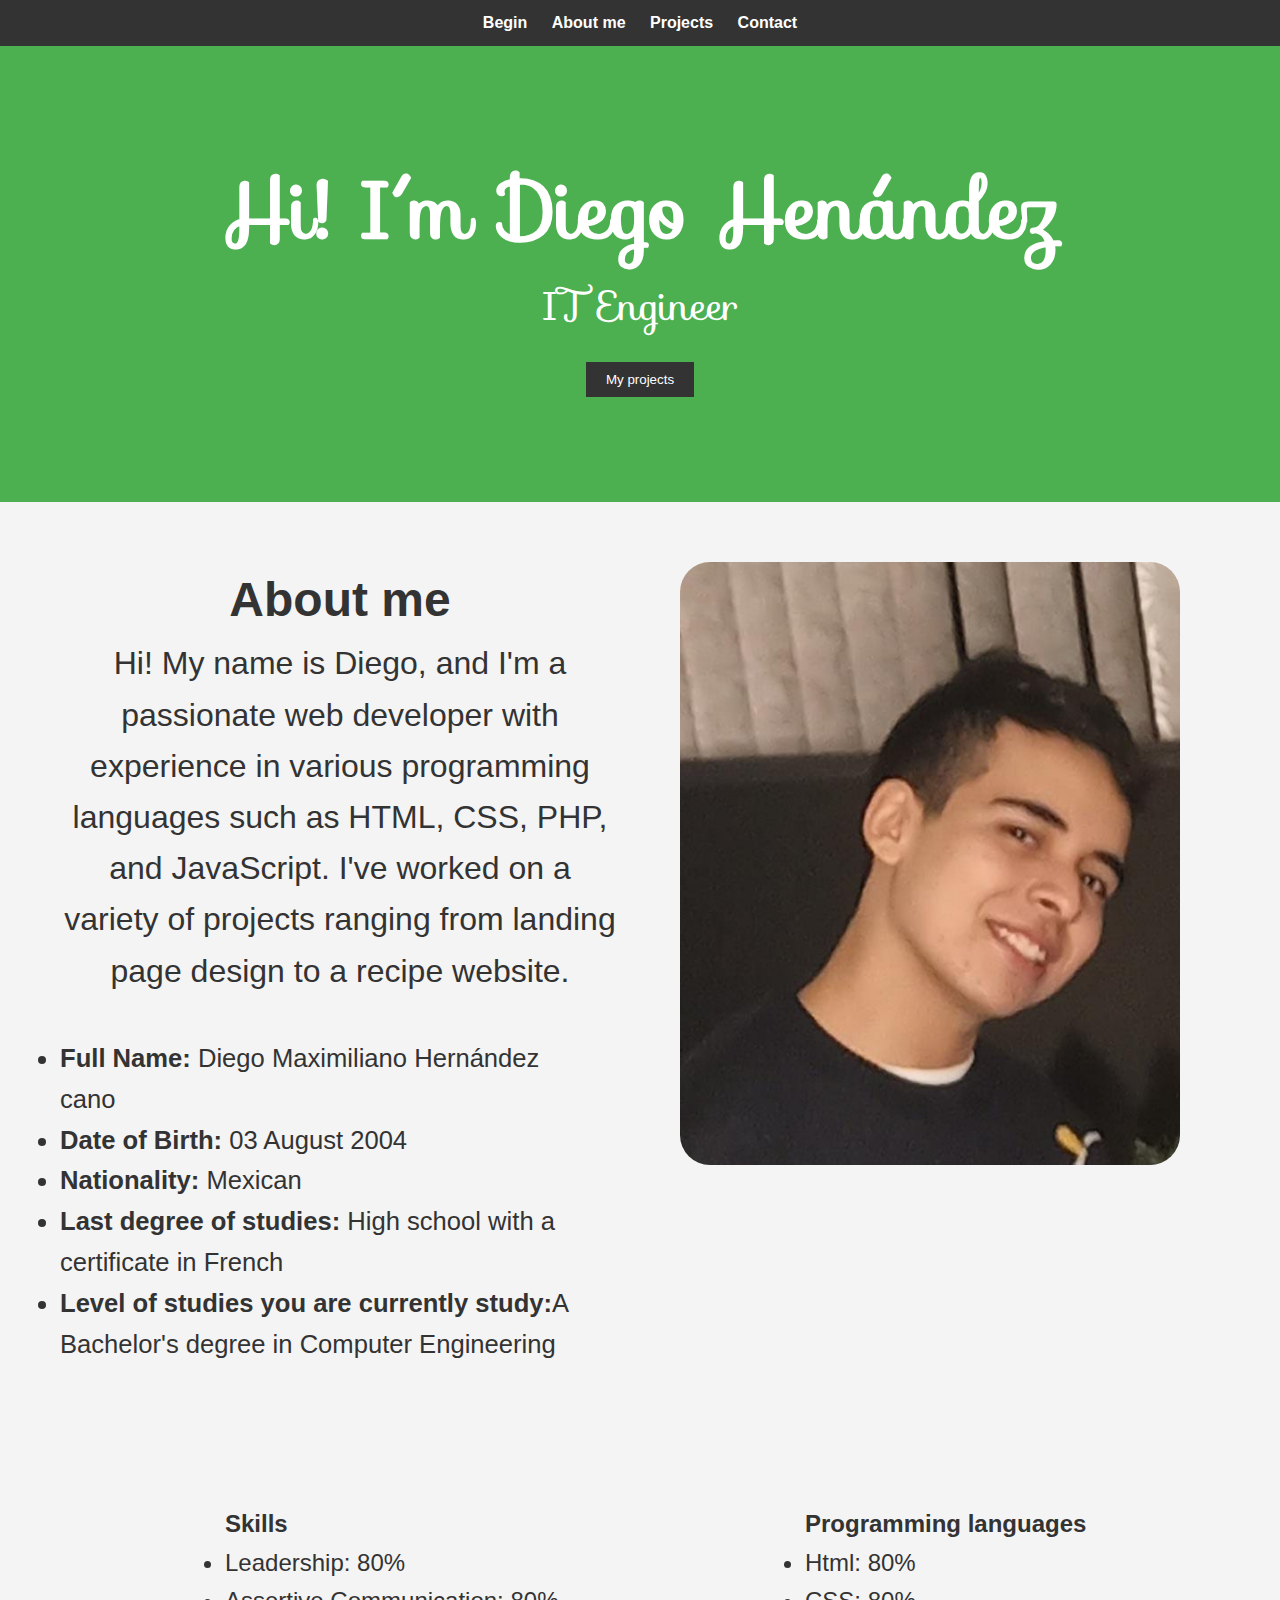
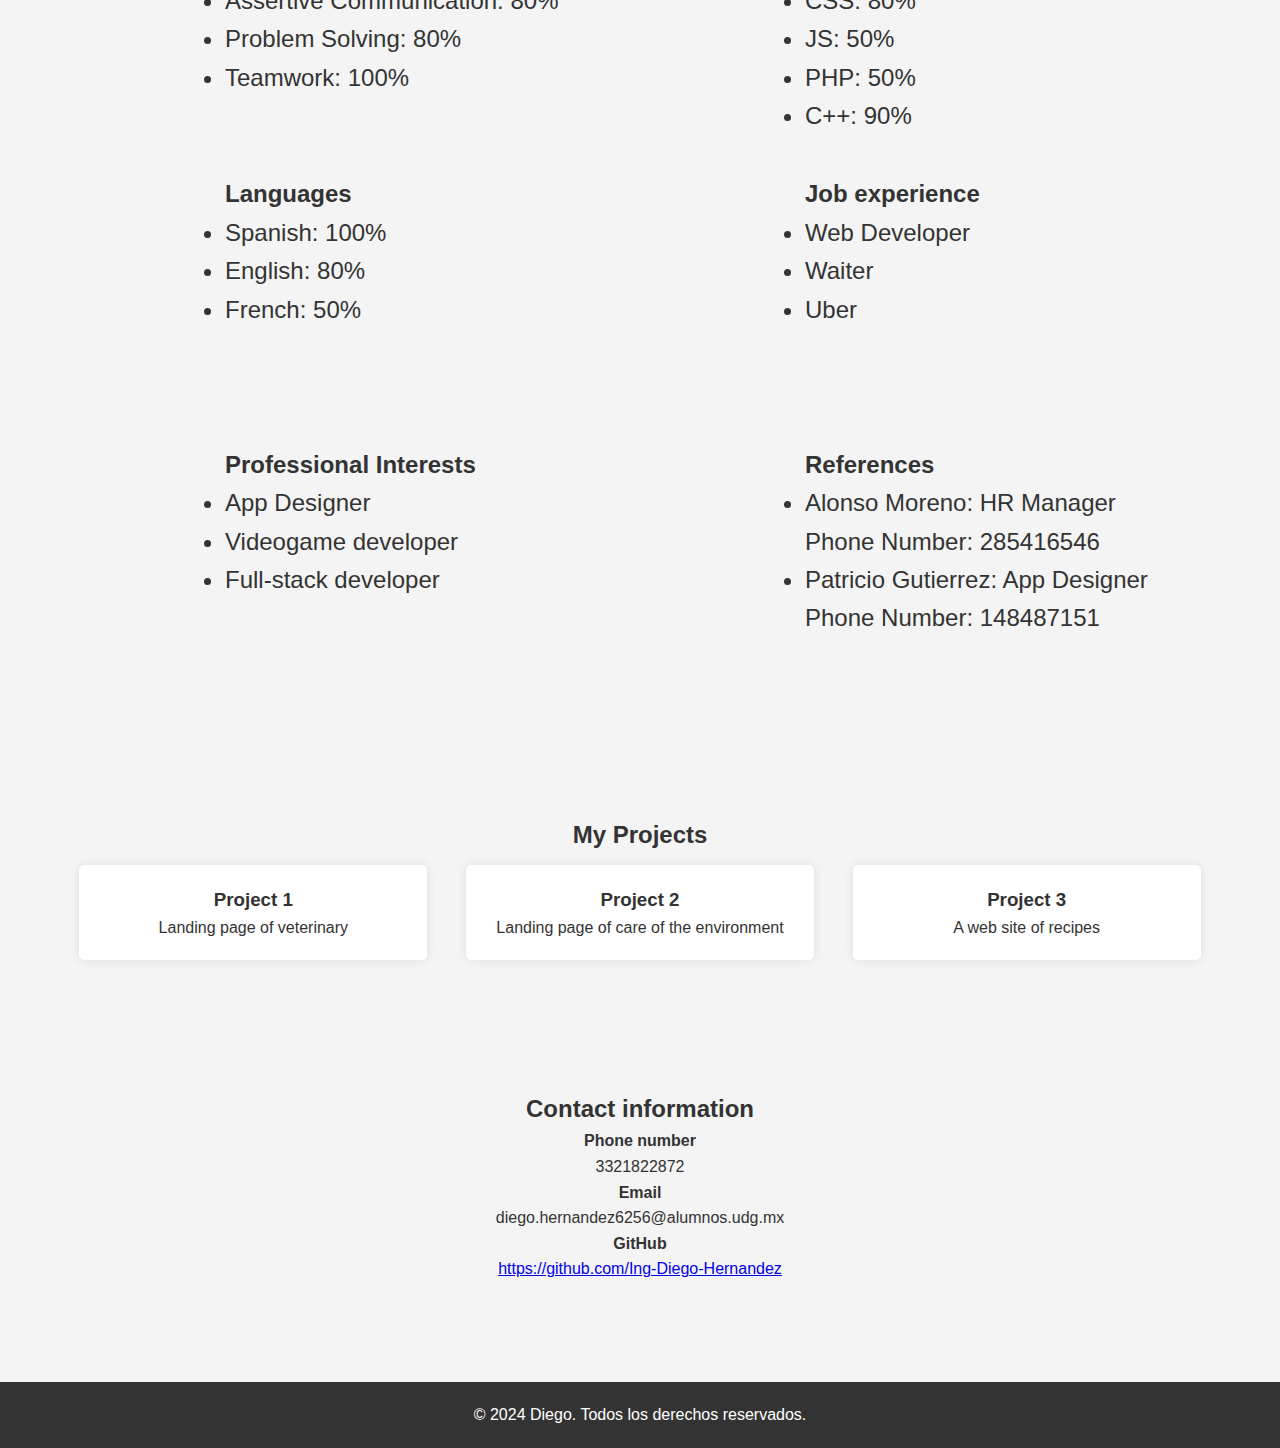
==== index.html @ ef908d8e "commit" ====
<!DOCTYPE html>
<html lang="en">
<head>
    <meta charset="UTF-8">
    <meta name="viewport" content="width=device-width, initial-scale=1.0">
    <title>Mi Portafolio</title>
    <link rel="stylesheet" href="styles/style.css">
    <link rel="stylesheet" href="https://fonts.googleapis.com/css?family=Sofia">
</head>
<body>
    <header>
        <nav>
            <ul>
                <li><a href="#home">Begin</a></li>
                <li><a href="#about">About me</a></li>
                <li><a href="#projects">Projects</a></li>
                <li><a href="#contact">Contact</a></li>
            </ul>
        </nav>
    </header>

    <section id="home" class="section">
        <h1>Hi! I´m Diego Henández</h1>
        <p>IT Engineer</p>
        <button onclick="scrollToSection('projects')">My projects</button>
    </section>

    <section id="about" class="about">
        <div class="left">
            <h2>About me</h2>
            <p>Hi! My name is Diego, and I'm a passionate web developer with 
                experience in various programming languages ​​such as HTML, CSS, PHP, 
                and JavaScript. I've worked on a variety of projects ranging 
                from landing page design to a recipe website.</p>
            
            <div class="about-list">
                <br>
                <li><strong>Full Name:</strong> Diego Maximiliano Hernández cano </li>

                <li><strong>Date of Birth:</strong> 03 August 2004</li>

                <li><strong>Nationality:</strong> Mexican</li>

                <li><strong>Last degree of studies:</strong> High school with a certificate in French</li>

                <li><strong>Level of studies you are currently study:</strong>A Bachelor's degree in Computer Engineering</li>

            </div>
        </div>
        <div class="right">
            <img src="/images/Yo-mero.jpg" alt="Yo mero" style="width:500px; border-radius: 30px;">
        </div>
    </section>

    <section class="skills">
        <div class="skle1">
            <h4>Skills</h4>
            <li>Leadership: 80%</li>
            <li>Assertive Communication: 80%</li>
            <li>Problem Solving: 80%</li>
            <li>Teamwork: 100%</li>
        </div>
        <div class="skri1">
            <h4>Programming languages</h4>
            <li>Html: 80%</li>
            <li>CSS: 80%</li>
            <li>JS: 50%</li>
            <li>PHP: 50%</li>
            <li>C++: 90%</li>
        </div>
        <div class="skle2">
            <h4>Languages</h4>
            <li>Spanish: 100%</li>
            <li>English: 80%</li>
            <li>French: 50%</li>
        </div>
        <div class="skri2">
            <h4>Job experience</h4>
            <li>Web Developer</li>
            <li>Waiter</li>
            <li>Uber</li>
        </div>
        <div class="skle3">
            <h4>Professional Interests</h4>
            <li>App Designer</li>
            <li>Videogame developer</li>
            <li>Full-stack developer</li>
        </div>
        <div class="skri3">
            <h4>References</h4>
            <li>Alonso Moreno: HR Manager</li>
            <p>Phone Number: 285416546</p>
            <li>Patricio Gutierrez: App Designer</li>
            <p>Phone Number: 148487151</p>
        </div>

    </section>


    <section id="projects" class="section">
        <h2>My Projects</h2>
        <div class="project-container">
            <div class="project">
                <h3>Project 1</h3>
                <p>Landing page of veterinary</p>
            </div>
            <div class="project">
                <h3>Project 2</h3>
                <p>Landing page of care of the environment</p>
            </div>
            <div class="project">
                <h3>Project 3</h3>
                <p>A web site of recipes</p>
            </div>
        </div>
    </section>

    <section id="contact" class="section">
        <h2>Contact information</h2>
        <h4>Phone number</h4>
        <p>3321822872</p>
        <h4>Email</h4>
        <p>diego.hernandez6256@alumnos.udg.mx</p>
        <h4>GitHub</h4>
        <p><a href="https://github.com/Ing-Diego-Hernandez" target="_blank">https://github.com/Ing-Diego-Hernandez</a></p>
    </section>


    <footer>
        <p>&copy; 2024 Diego. Todos los derechos reservados.</p>
    </footer>

    <script src="script.js"></script>
</body>
</html>
---- styles/style.css ----
* {
    margin: 0;
    padding: 0;
    box-sizing: border-box;
}

body {
    font-family: 'Arial', sans-serif;
    line-height: 1.6;
    color: #333;
    background-color: #f4f4f4;
}

header {
    background: #333;
    color: #fff;
    padding: 10px 0;
    text-align: center;
}

nav ul {
    list-style: none;
}

nav ul li {
    display: inline;
    margin: 0 10px;
}

nav ul li a {
    color: #fff;
    text-decoration: none;
    font-weight: bold;
}

.about {
    display: grid;
    grid-template-columns: repeat(2, 1fr);
    grid-template-rows: 1fr;
    grid-column-gap: 0px;
    grid-row-gap: 0px;
    text-align: center;
    padding: 60px;
}

.about-list {
    font-size: 0.8em;
    margin-right: 20px;
    text-align: left;
}

.left { 
    grid-area: 1 / 1 / 2 / 2; 
    font-size: 2em;
    margin-right: 20px;
}
.rigth { grid-area: 1 / 2 / 2 / 3; }


.skills {
    display: grid;
    grid-template-columns: repeat(2, 1fr);
    grid-template-rows: repeat(3, 1fr);
    grid-column-gap: 0px;
    grid-row-gap: 0px;
    text-align: center;
    padding: 60px;
}
    
.skle1 { 
    grid-area: 1 / 1 / 2 / 2; 
    font-size: 1.5em;
    margin: 20px;
    text-align: left;
    padding-left: 25%;
}
.skri1 { 
    grid-area: 1 / 2 / 2 / 3; 
    font-size: 1.5em;
    margin: 20px;
    text-align: left;
    padding-left: 25%;
}
.skle2 { 
    grid-area: 2 / 1 / 3 / 2; 
    font-size: 1.5em;
    margin: 20px;
    text-align: left;
    padding-left: 25%;
}
.skri2 { 
    grid-area: 2 / 2 / 3 / 3; 
    font-size: 1.5em;
    margin: 20px;
    text-align: left;
    padding-left: 25%;
}
.skle3 { 
    grid-area: 3 / 1 / 4 / 2; 
    font-size: 1.5em;
    margin: 20px;
    text-align: left;
    padding-left: 25%;
}
.skri3 { 
    grid-area: 3 / 2 / 4 / 3; 
    font-size: 1.5em;
    margin: 20px;
    text-align: left;
    padding-left: 25%;
}


.section {
    padding: 60px;
    text-align: center;
    
}

#home {
    background: #4CAF50;
    color: #ffffff;
    padding: 100px 20px;
    font-family: "Sofia", sans-serif;
    font-size: 2.5em;
}

button {
    padding: 10px 20px;
    background: #333;
    color: white;
    border: none;
    cursor: pointer;
}

button:hover {
    background: #555;
}

#projects .project-container {
    display: flex;
    justify-content: space-around;
    flex-wrap: wrap;
}

.project {
    background: white;
    padding: 20px;
    margin: 10px;
    border-radius: 5px;
    box-shadow: 0 0 10px rgba(0, 0, 0, 0.1);
    width: 30%;
}

footer {
    background: #333;
    color: white;
    text-align: center;
    padding: 20px;
    margin-top: 40px;
}

footer p {
    margin: 0;
}
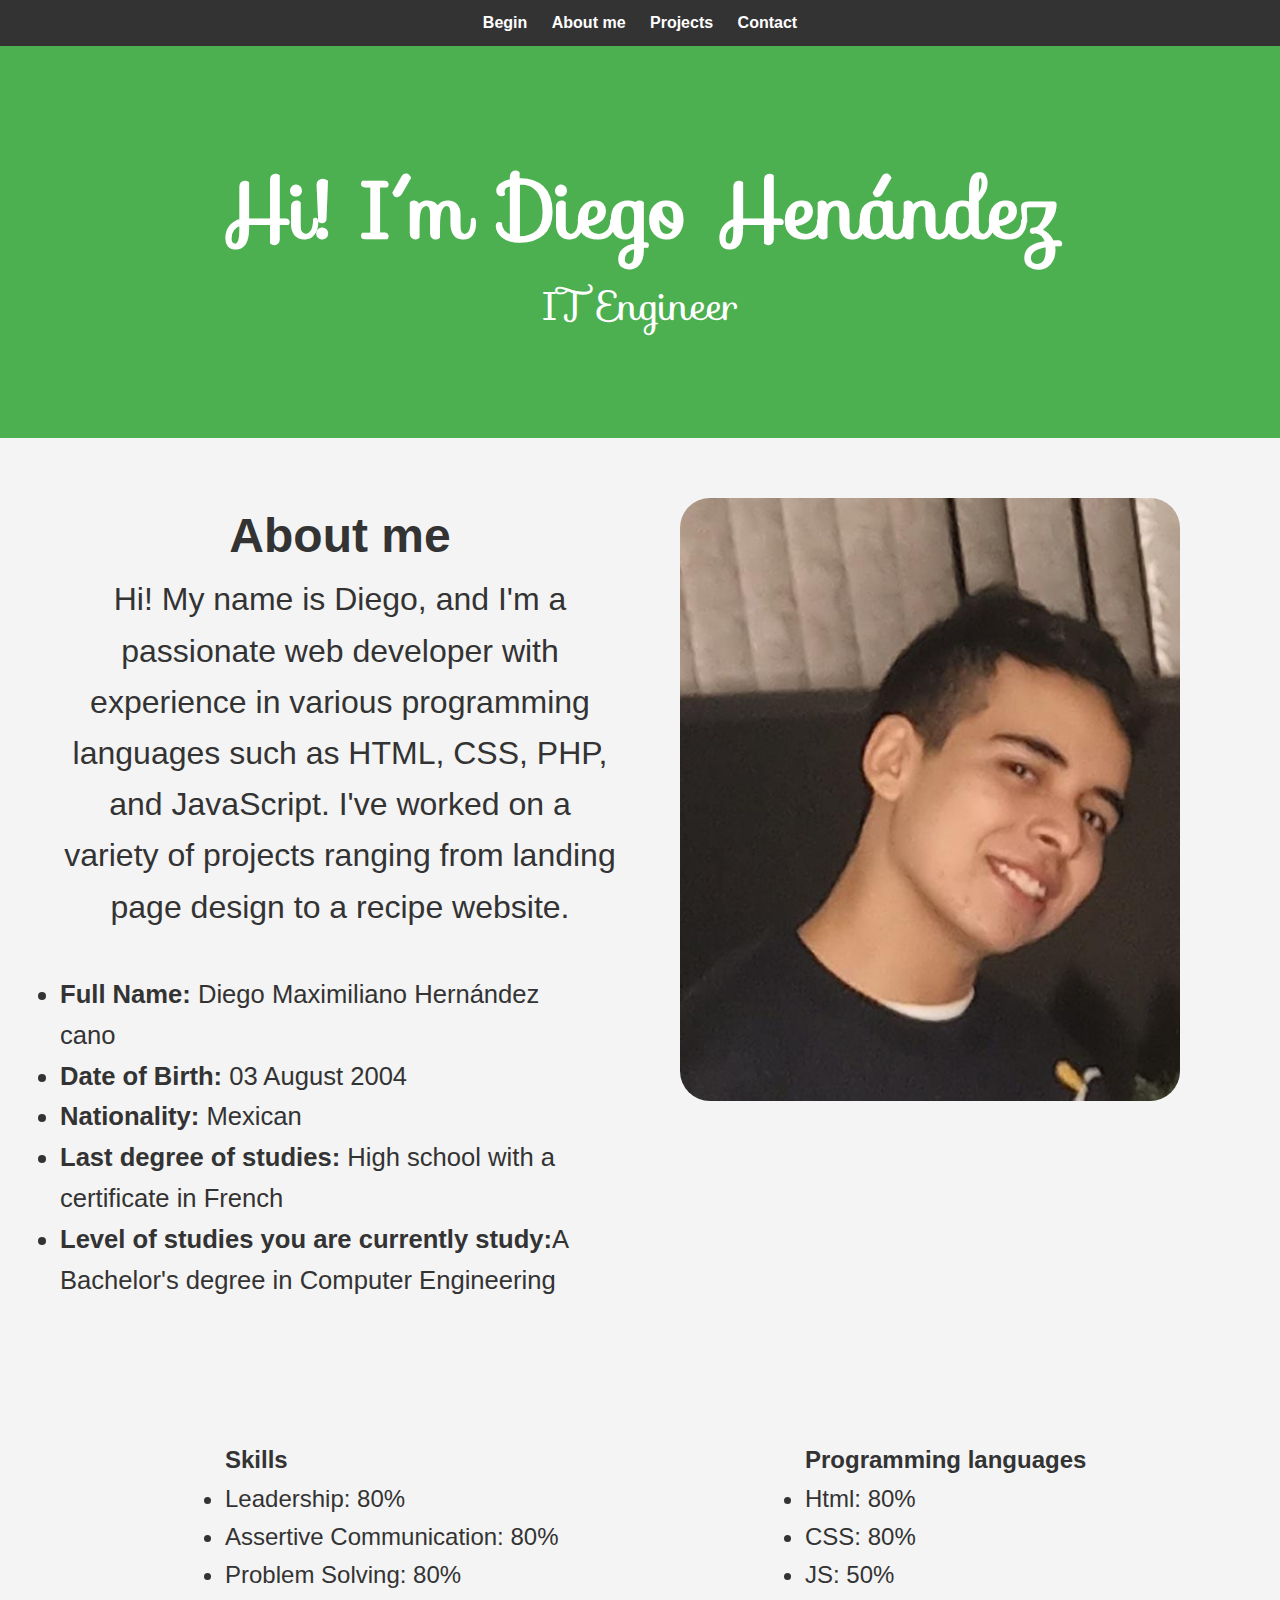
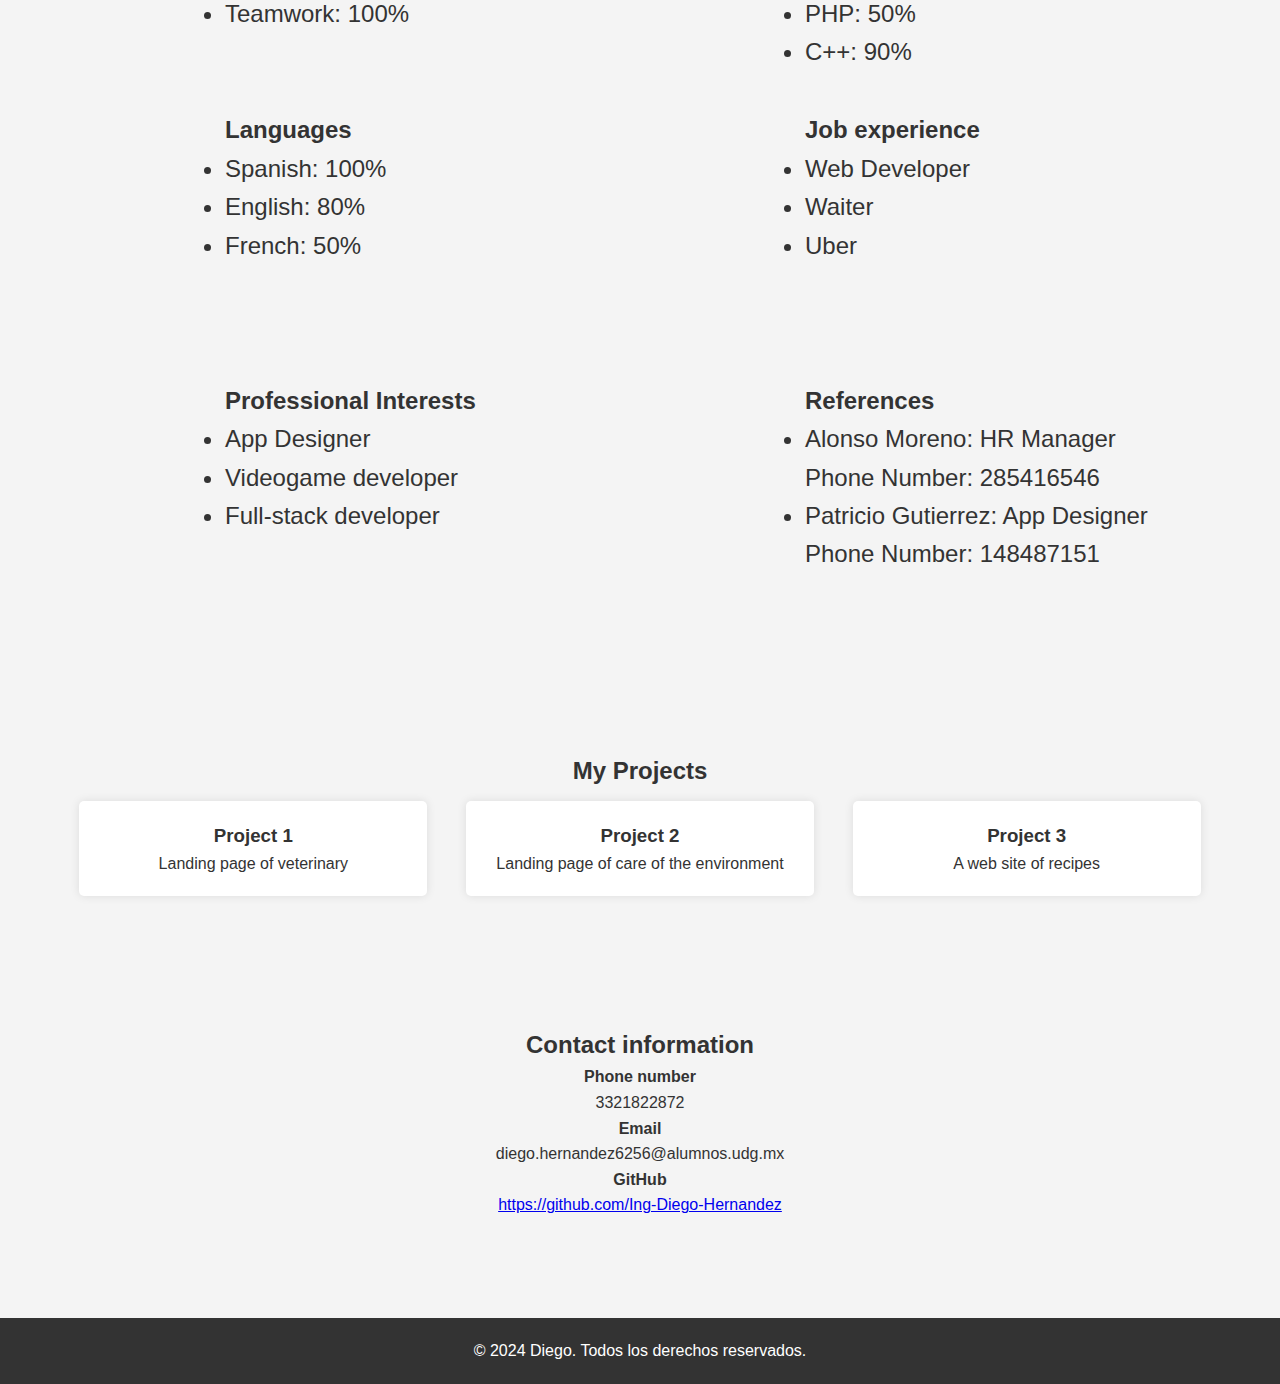
==== commit 32a76641: "commit" ====
--- a/index.html
+++ b/index.html
@@ -22,7 +22,7 @@
     <section id="home" class="section">
         <h1>Hi! I´m Diego Henández</h1>
         <p>IT Engineer</p>
-        <button onclick="scrollToSection('projects')">My projects</button>
+        
     </section>
 
     <section id="about" class="about">
@@ -48,7 +48,7 @@
             </div>
         </div>
         <div class="right">
-            <img src="/images/Yo-mero.jpg" alt="Yo mero" style="width:500px; border-radius: 30px;">
+            <img src="./images/Yo-mero.jpg" alt="Yo mero" style="width:500px; border-radius: 30px;">
         </div>
     </section>
 
